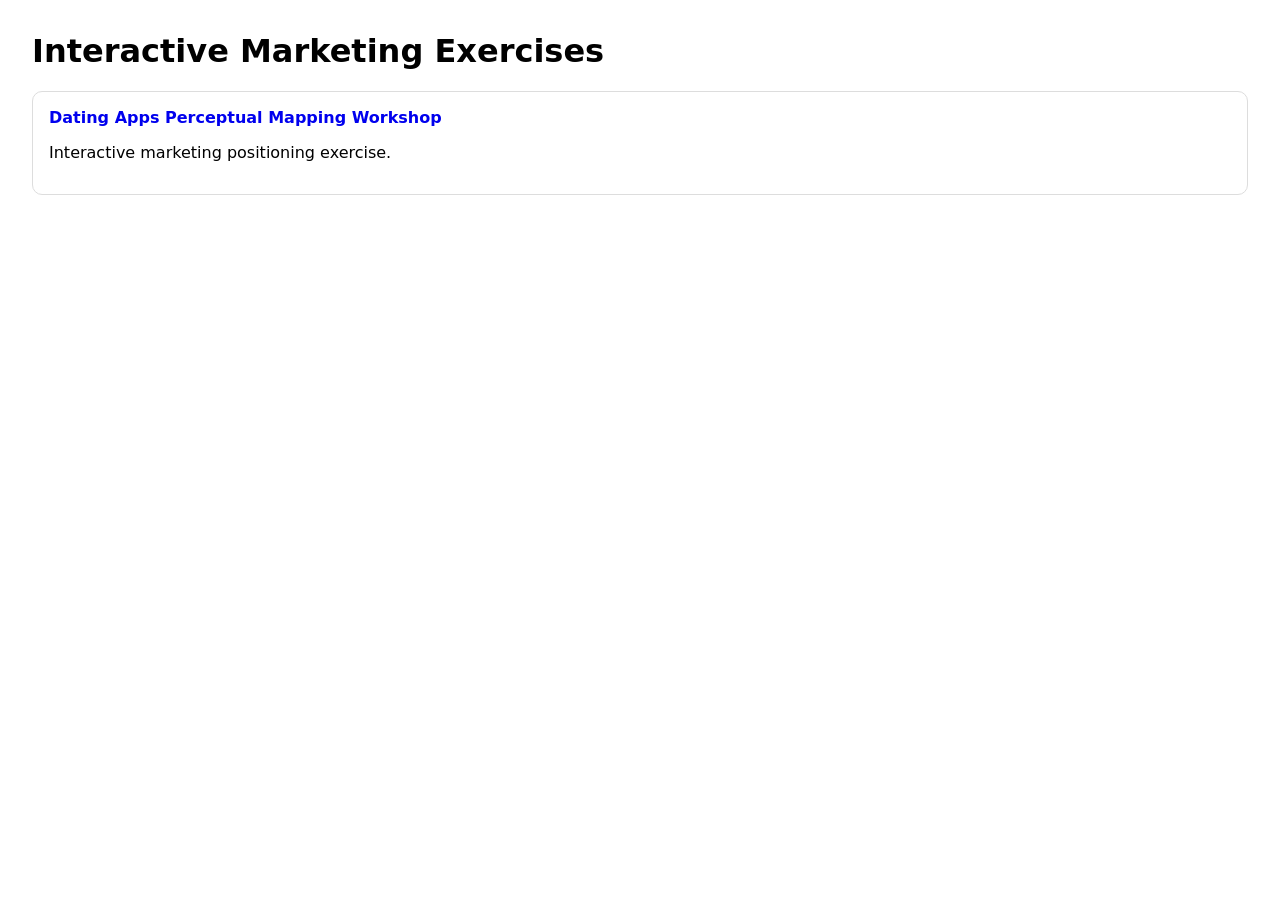
==== index.html @ 5c80394c "Create index.html" ====
<!doctype html>
<html lang="en">
<head>
  <meta charset="utf-8" />
  <meta name="viewport" content="width=device-width,initial-scale=1" />
  <title>Interactive Marketing Exercises</title>
  <style>
    body { font-family: system-ui, Arial, sans-serif; margin: 2rem; }
    .card { border: 1px solid #ddd; padding: 1rem; border-radius: 10px; }
    a { font-weight: 600; text-decoration: none; }
  </style>
</head>
<body>
  <h1>Interactive Marketing Exercises</h1>
  <div class="card">
    <a href="./exercises/dating-apps-positioning/app/">
      Dating Apps Perceptual Mapping Workshop
    </a>
    <p>Interactive marketing positioning exercise.</p>
  </div>
</body>
</html>
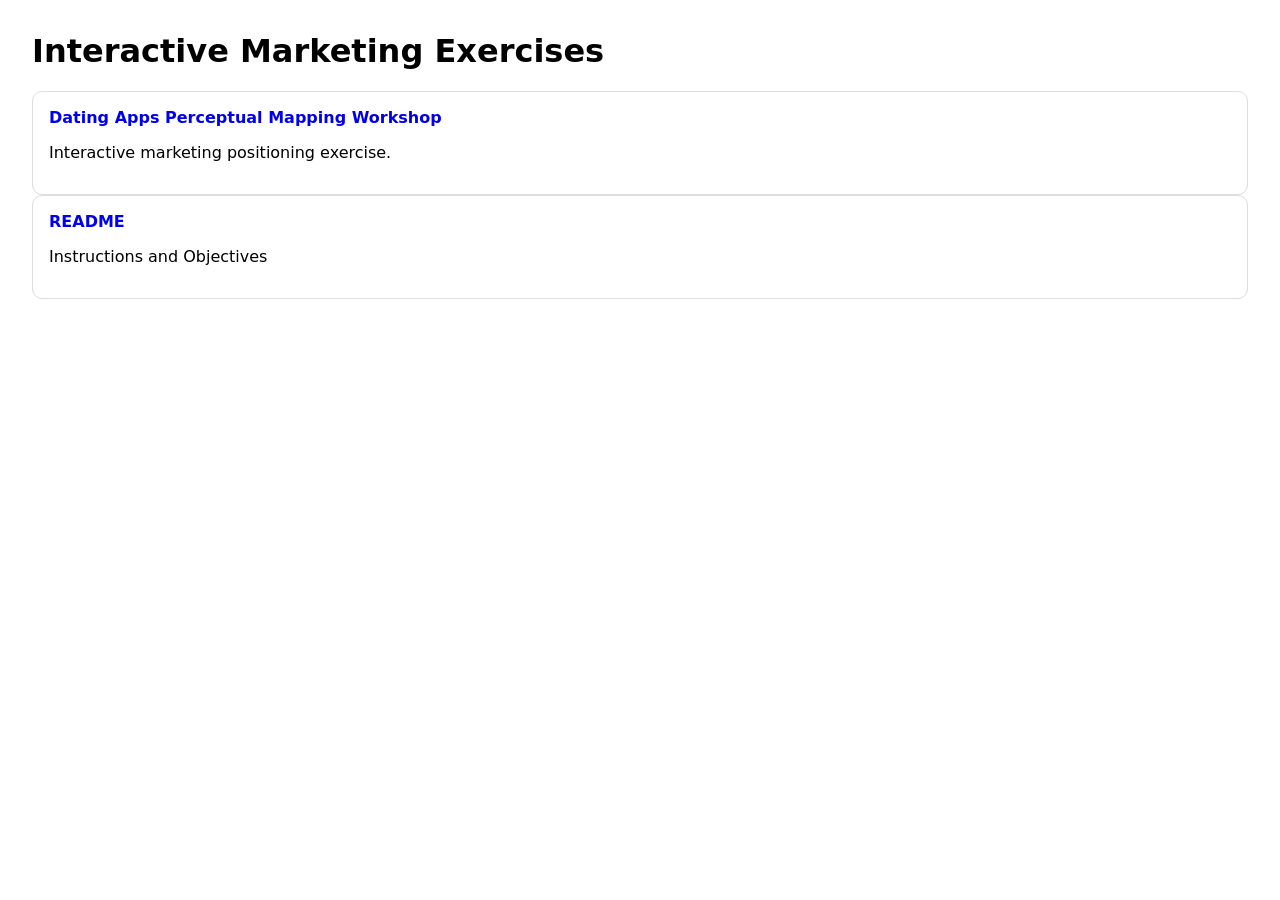
==== commit 3a5b0075: "Update index.html" ====
--- a/index.html
+++ b/index.html
@@ -18,5 +18,11 @@
     </a>
     <p>Interactive marketing positioning exercise.</p>
   </div>
+  <div class="card">
+    <a href="./exercises/dating-apps-positioning/README.md">
+      README
+    </a>
+    <p>Instructions and Objectives</p>
+  </div>
 </body>
 </html>
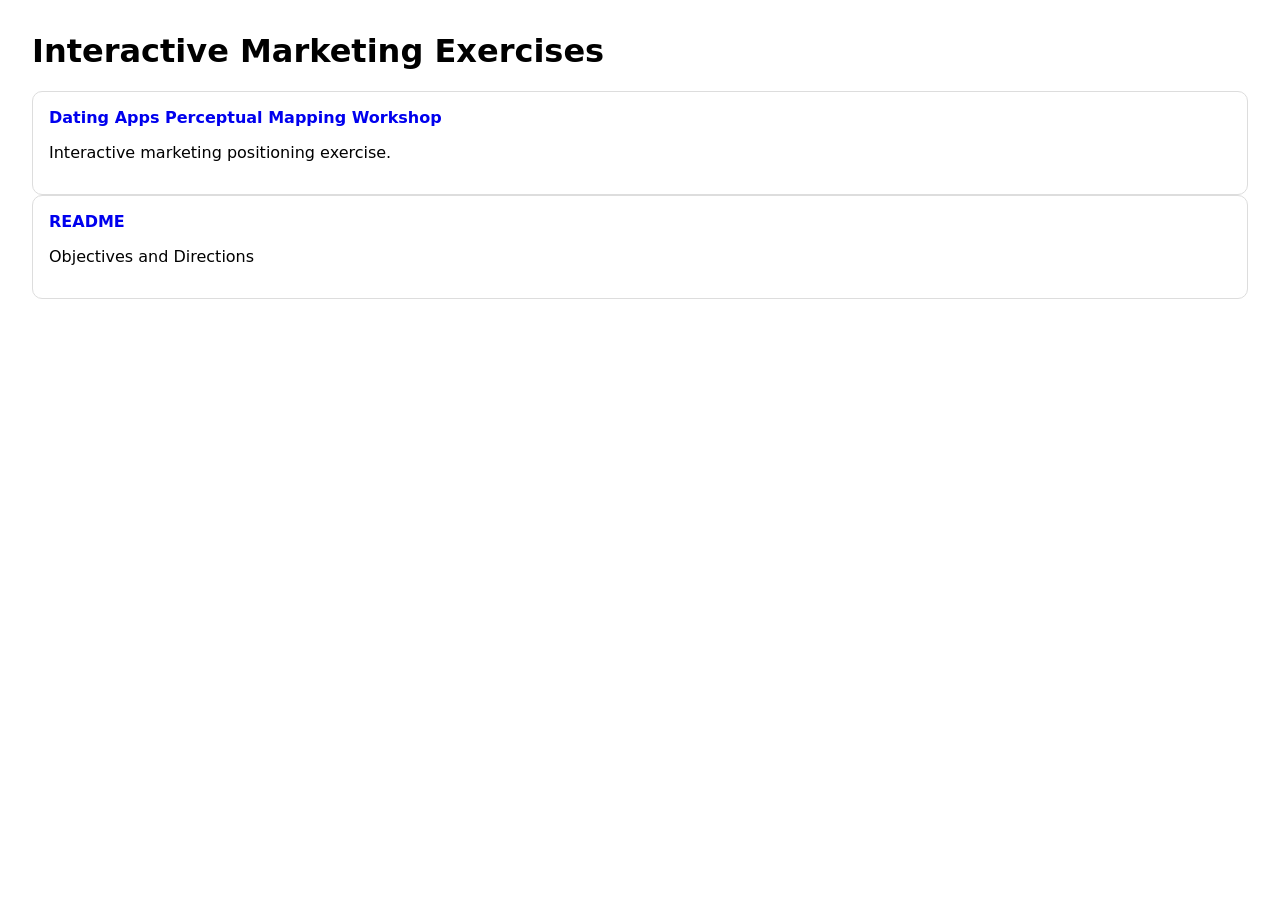
==== commit fc25725a: "Update index.html" ====
--- a/index.html
+++ b/index.html
@@ -19,10 +19,10 @@
     <p>Interactive marketing positioning exercise.</p>
   </div>
   <div class="card">
-    <a href="./exercises/dating-apps-positioning/README.md">
+    <a href="https://github.com/lilaub/RCODEOUTLOOK/blob/claude/marketing-positioning-exercise-R6e8M/exercises/dating-apps-positioning/README.md">
       README
     </a>
-    <p>Instructions and Objectives</p>
+    <p>Objectives and Directions</p>
   </div>
 </body>
 </html>
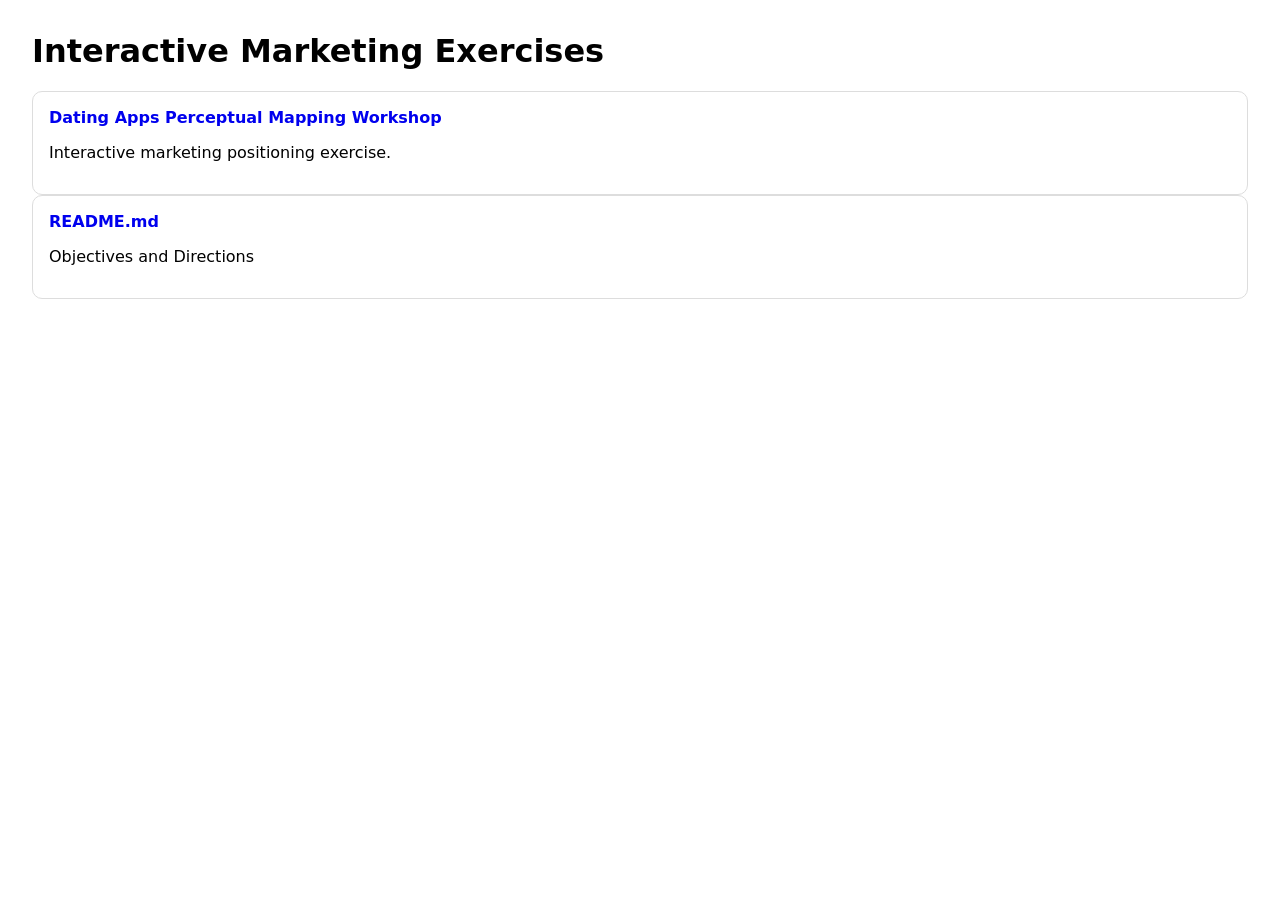
==== commit 53368a39: "Update index.html" ====
--- a/index.html
+++ b/index.html
@@ -20,7 +20,7 @@
   </div>
   <div class="card">
     <a href="https://github.com/lilaub/RCODEOUTLOOK/blob/claude/marketing-positioning-exercise-R6e8M/exercises/dating-apps-positioning/README.md">
-      README
+      README.md
     </a>
     <p>Objectives and Directions</p>
   </div>
